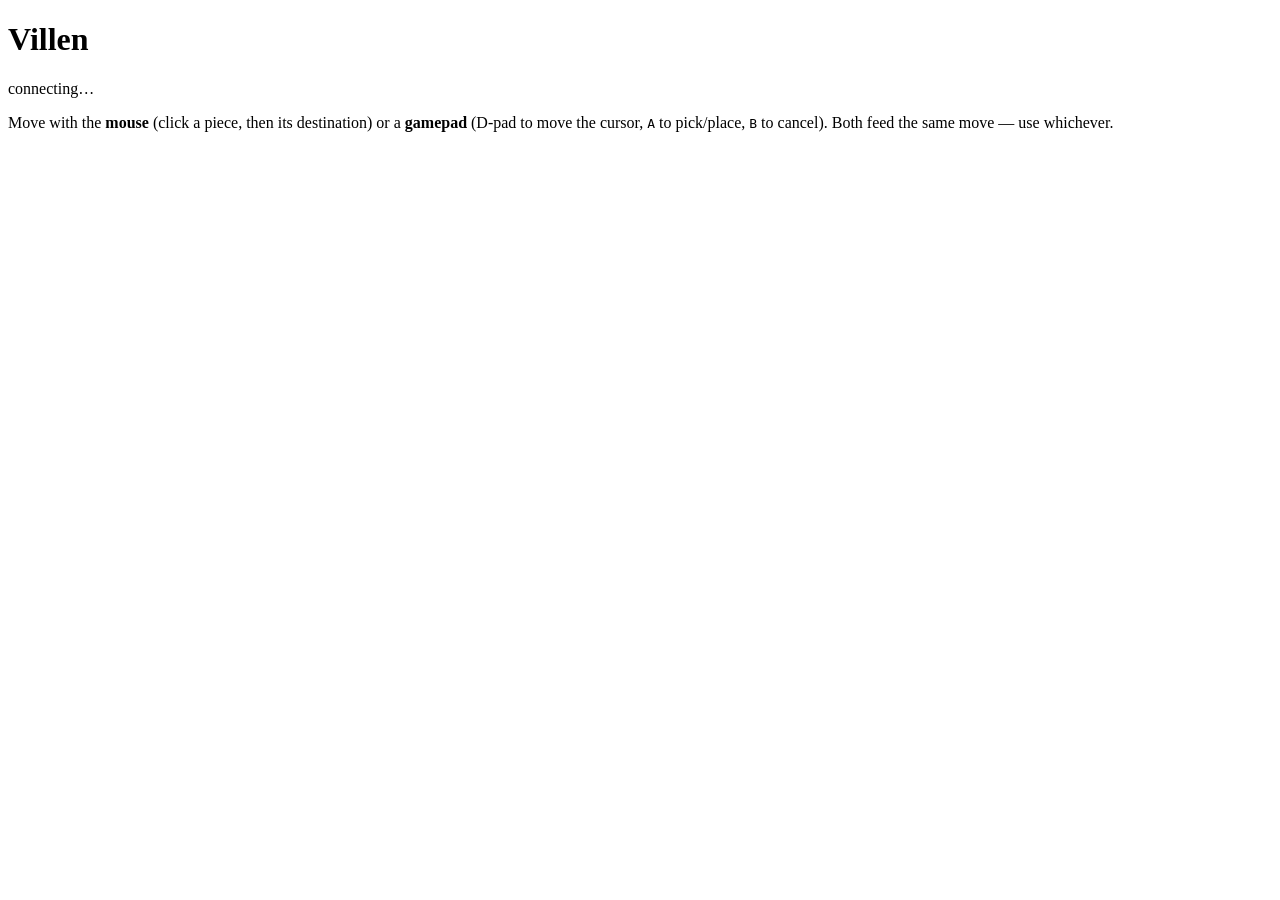
==== client/index.html @ c2496811 "Step 3: browser player client (pointer input) + static serving Implements DESIGN step 3: render from" ====
<!DOCTYPE html>
<html lang="en">
<head>
  <meta charset="utf-8" />
  <meta name="viewport" content="width=device-width, initial-scale=1" />
  <title>Villen — player</title>
  <link rel="stylesheet" href="/style.css" />
</head>
<body>
  <main>
    <header>
      <h1>Villen</h1>
      <div id="status" class="status">connecting…</div>
    </header>

    <div id="board" class="board" aria-label="chess board"></div>

    <footer>
      <div id="seats" class="seats"></div>
      <p class="hint">
        Move with the <strong>mouse</strong> (click a piece, then its
        destination) or a <strong>gamepad</strong> (D-pad to move the cursor,
        <kbd>A</kbd> to pick/place, <kbd>B</kbd> to cancel). Both feed the same
        move — use whichever.
      </p>
    </footer>
  </main>

  <!-- Promotion chooser (the single move intake shows this when needed). -->
  <div id="promo" class="promo hidden" role="dialog" aria-label="choose promotion">
    <div class="promo-row"></div>
  </div>

  <script type="module" src="/src/app.js"></script>
</body>
</html>
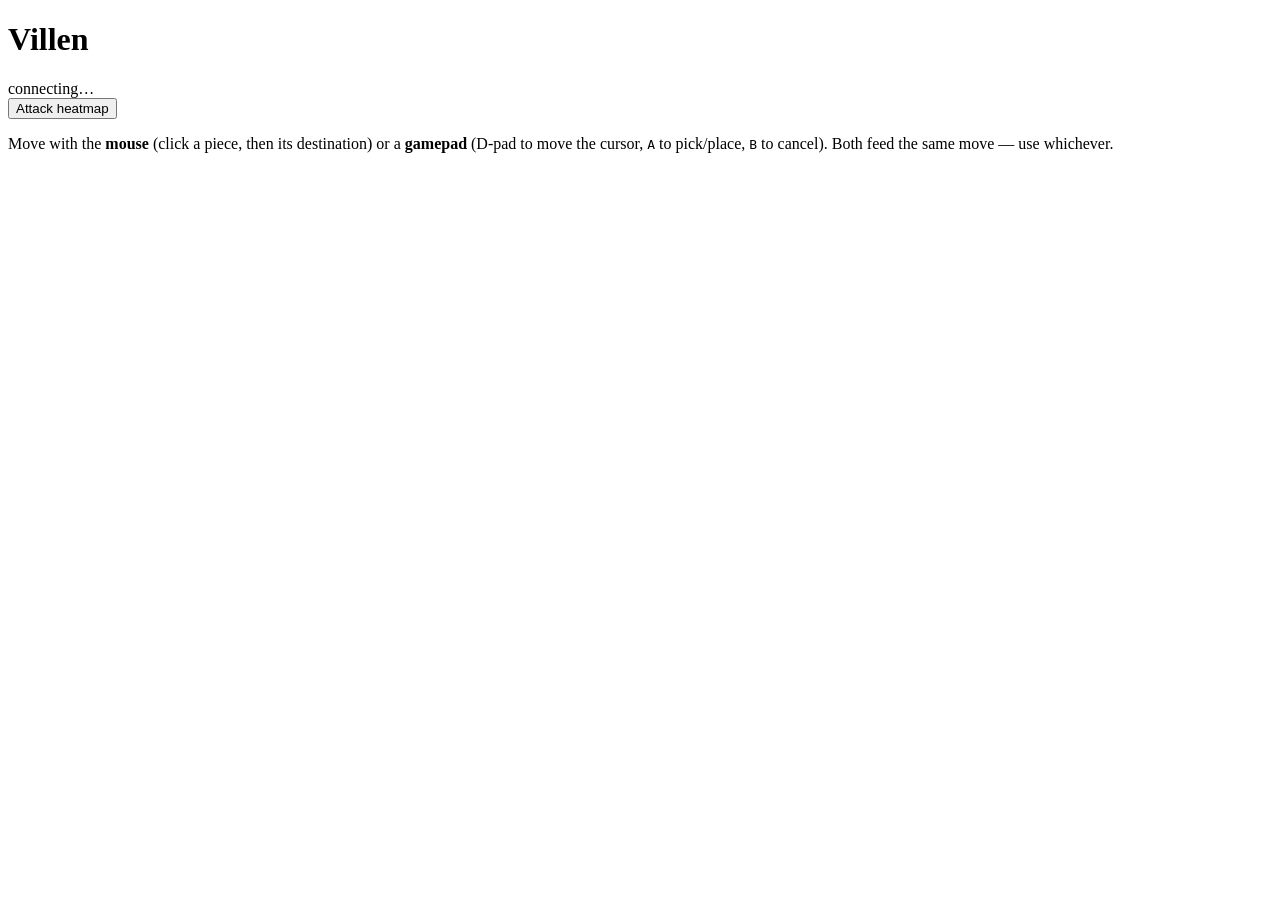
==== commit 7ef7d041: "Add attack-control heatmap to the browser player client Tint each board square by how many White and" ====
--- a/client/index.html
+++ b/client/index.html
@@ -14,6 +14,14 @@
     </header>
 
     <div id="board" class="board" aria-label="chess board"></div>
+
+    <div class="hud">
+      <button id="heatmap-toggle" class="toggle" type="button" aria-pressed="false"
+              title="Tint each square by who attacks it">Attack heatmap</button>
+      <button id="counts-toggle" class="toggle" type="button" aria-pressed="false" hidden
+              title="Show white / black attacker counts per square">Counts</button>
+      <div id="legend" class="legend" hidden></div>
+    </div>
 
     <footer>
       <div id="seats" class="seats"></div>
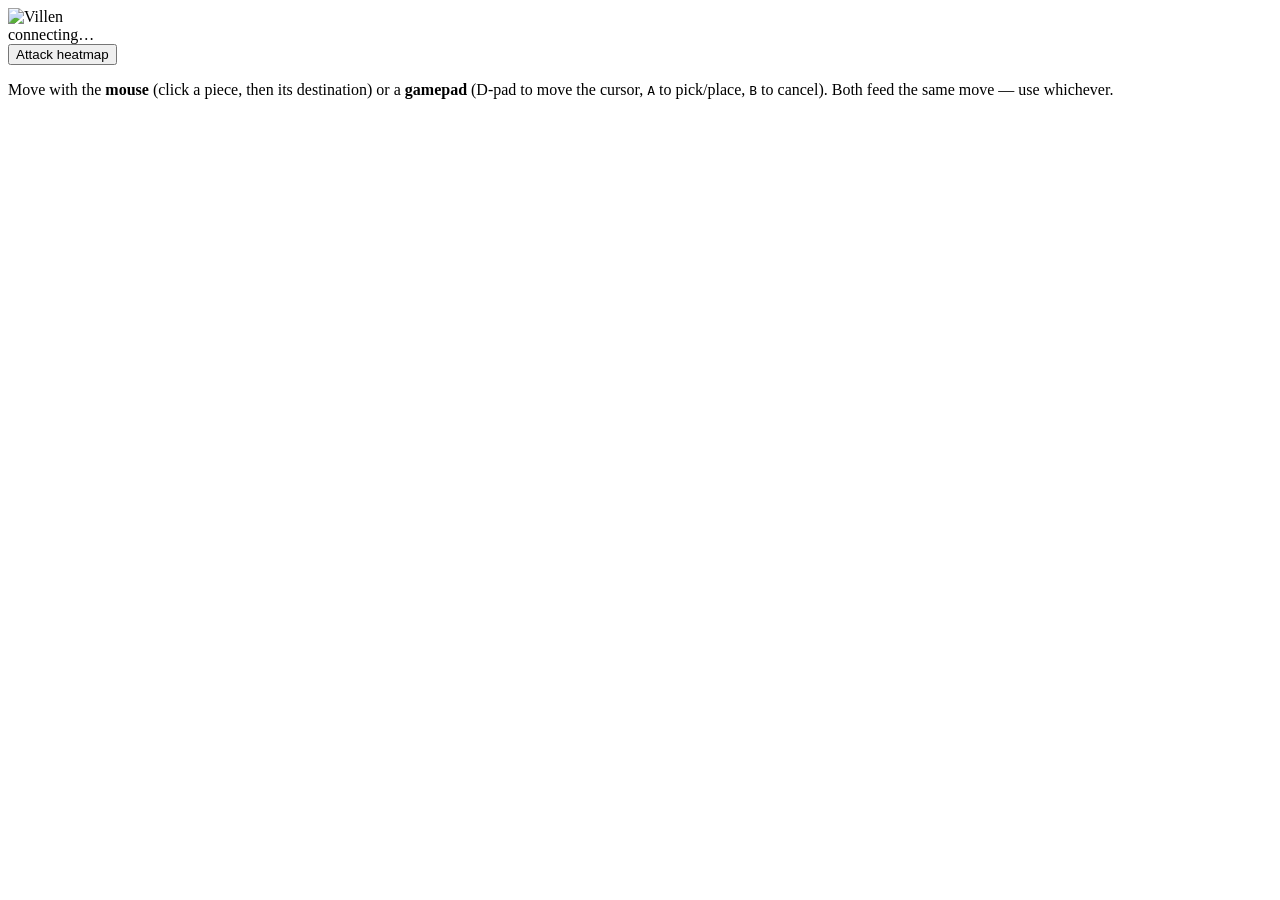
==== commit a245d701: "client: use villen wordmark logo in header; enlarge piece sprites - Replace the "Villen" <h1> text w" ====
--- a/client/index.html
+++ b/client/index.html
@@ -9,7 +9,7 @@
 <body>
   <main>
     <header>
-      <h1>Villen</h1>
+      <img class="wordmark" src="/logo-wordmark.png" alt="Villen" />
       <div id="status" class="status">connecting…</div>
     </header>
 
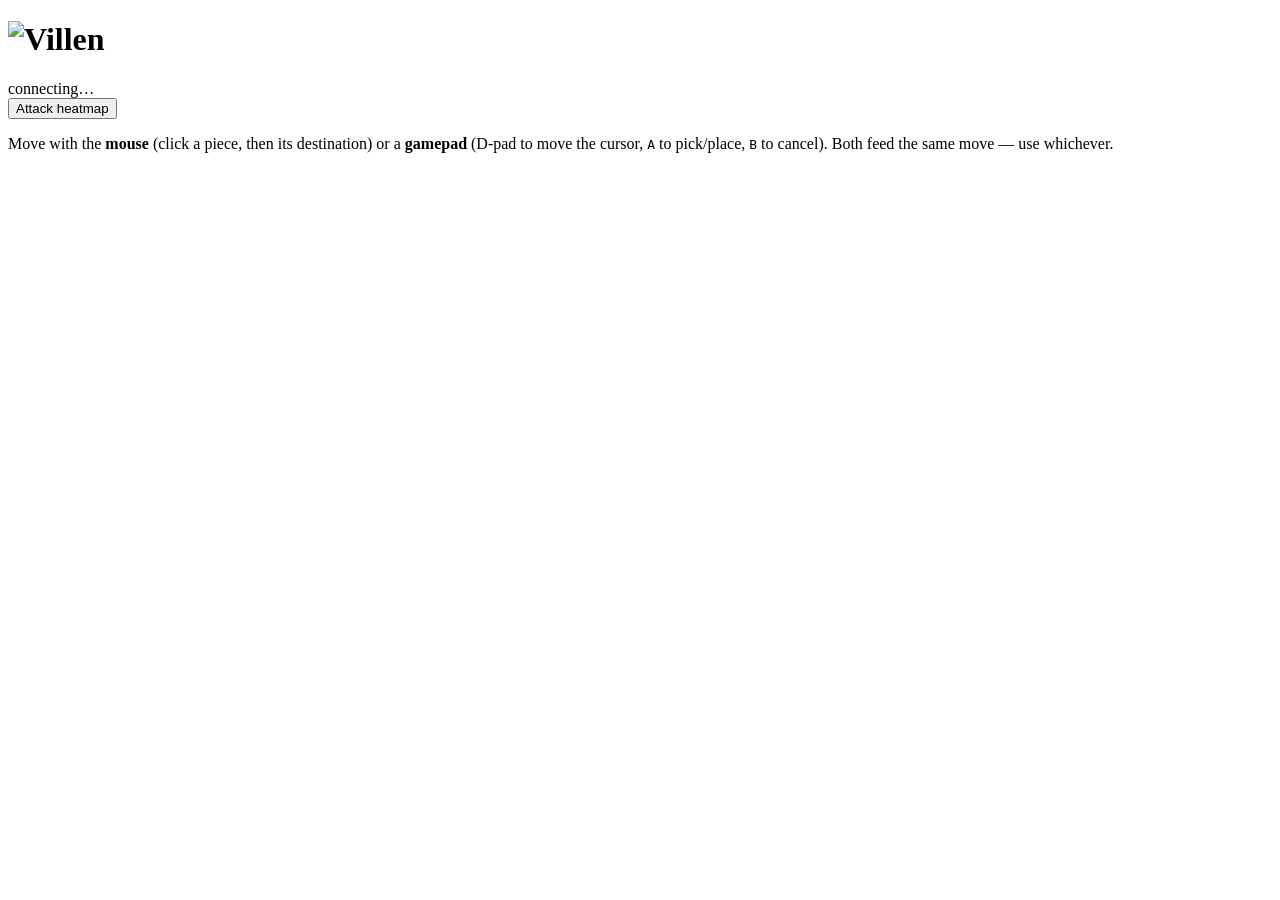
==== commit f6c0b0ca: "client: address review — a11y heading, FEN guard, promo aria-label - index.html/style.css: wrap the " ====
--- a/client/index.html
+++ b/client/index.html
@@ -9,7 +9,7 @@
 <body>
   <main>
     <header>
-      <img class="wordmark" src="/logo-wordmark.png" alt="Villen" />
+      <h1 class="brand"><img class="wordmark" src="/logo-wordmark.png" alt="Villen" /></h1>
       <div id="status" class="status">connecting…</div>
     </header>
 
